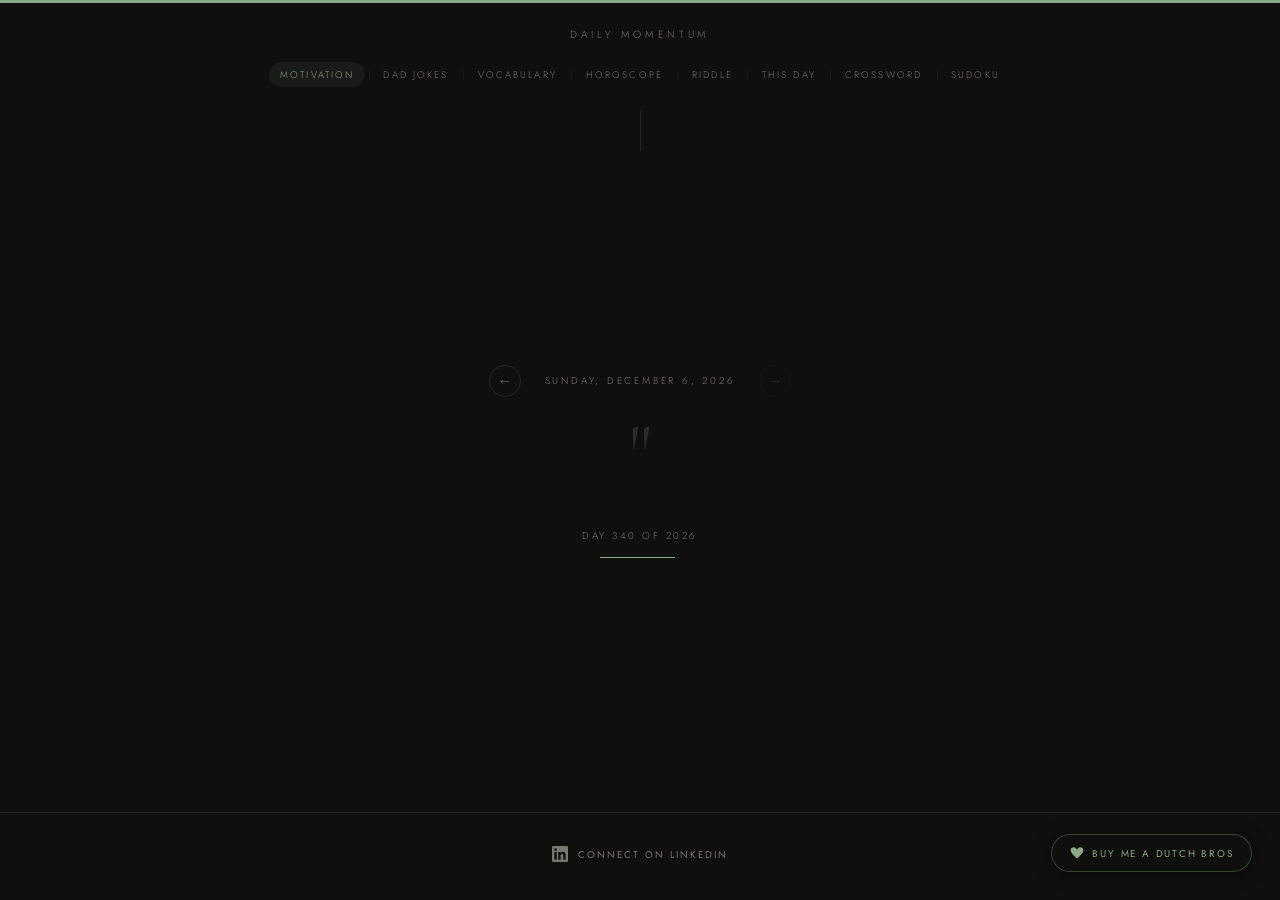
==== dailymomentum/index.html @ d1257cc6 "Add files via upload" ====
<!DOCTYPE html>
<html lang="en">
<head>
<meta charset="UTF-8">
<meta name="viewport" content="width=device-width, initial-scale=1.0">
<title>Daily Momentum - Motivation</title>
<link rel="preconnect" href="https://fonts.googleapis.com">
<link rel="preconnect" href="https://fonts.gstatic.com" crossorigin>
<link href="https://fonts.googleapis.com/css2?family=Cormorant+Garamond:ital,wght@0,300;0,400;1,300;1,400&family=Jost:wght@300;400;500&display=swap" rel="stylesheet">
<link rel="stylesheet" href="shared.css">
<style>
.quote-mark { font-family:'Cormorant Garamond',serif; font-size:5rem; line-height:0.4; color:var(--accent); opacity:0.2; display:block; margin-bottom:1.2rem; font-weight:300; }
.message { font-family:'Cormorant Garamond',serif; font-size:clamp(1.65rem,4vw,2.5rem); font-weight:300; line-height:1.45; color:var(--ink); letter-spacing:0.01em; max-width:660px; text-align:center; }
.day-counter { margin-top:2.5rem; font-size:0.62rem; letter-spacing:0.25em; text-transform:uppercase; color:var(--muted); }
.progress-bar { width:80px; height:1px; background:var(--rule); margin:0.9rem auto 0; overflow:hidden; }
.progress-fill { height:100%; background:var(--accent); }
</style>
</head>
<body>
<div class="top-rule"></div>
<p class="site-tag">Daily Momentum</p>
<nav>
  <a href="index.html" class="nav-link active">Motivation</a><span class="nav-sep">|</span>
  <a href="jokes.html" class="nav-link">Dad Jokes</a><span class="nav-sep">|</span>
  <a href="vocabulary.html" class="nav-link">Vocabulary</a><span class="nav-sep">|</span>
  <a href="horoscope.html" class="nav-link">Horoscope</a><span class="nav-sep">|</span>
  <a href="riddle.html" class="nav-link">Riddle</a><span class="nav-sep">|</span>
  <a href="history.html" class="nav-link">This Day</a><span class="nav-sep">|</span>
  <a href="crossword.html" class="nav-link">Crossword</a><span class="nav-sep">|</span>
  <a href="sudoku.html" class="nav-link">Sudoku</a>
</nav>
<div class="divider"></div>
<main>
  <div class="day-nav">
    <button class="day-nav-btn" id="prevBtn" onclick="changeDay(-1)">&#8592;</button>
    <span class="date-label" id="dateLabel"></span>
    <button class="day-nav-btn" id="nextBtn" onclick="changeDay(1)">&#8594;</button>
  </div>
  <div class="content-wrap" id="contentWrap">
    <span class="quote-mark">"</span>
    <p class="message" id="message"></p>
    <p class="day-counter" id="dayCounter"></p>
    <div class="progress-bar"><div class="progress-fill" id="progressFill"></div></div>
  </div>
</main>
<footer>
  <a href="https://www.linkedin.com/in/jebbreese/" class="linkedin-link" target="_blank" rel="noopener noreferrer">
    <svg xmlns="http://www.w3.org/2000/svg" viewBox="0 0 24 24"><path d="M20.447 20.452h-3.554v-5.569c0-1.328-.027-3.037-1.852-3.037-1.853 0-2.136 1.445-2.136 2.939v5.667H9.351V9h3.414v1.561h.046c.477-.9 1.637-1.85 3.37-1.85 3.601 0 4.267 2.37 4.267 5.455v6.286zM5.337 7.433a2.062 2.062 0 0 1-2.063-2.065 2.064 2.064 0 1 1 2.063 2.065zm1.782 13.019H3.555V9h3.564v11.452zM22.225 0H1.771C.792 0 0 .774 0 1.729v20.542C0 23.227.792 24 1.771 24h20.451C23.2 24 24 23.227 24 22.271V1.729C24 .774 23.2 0 22.222 0h.003z"/></svg>
    Connect on LinkedIn
  </a>
</footer>
<a href="https://paypal.me/jebbreese" class="donate-btn" target="_blank" rel="noopener noreferrer">
  <svg xmlns="http://www.w3.org/2000/svg" viewBox="0 0 24 24"><path d="M12 21.593c-5.63-5.539-11-10.297-11-14.402 0-3.791 3.068-5.191 5.281-5.191 1.312 0 4.151.501 5.719 4.457 1.59-3.968 4.464-4.447 5.726-4.447 2.54 0 5.274 1.621 5.274 5.181 0 4.069-5.136 8.625-11 14.402z"/></svg>
  Buy me a Dutch Bros
</a>
<script>
const messages = [
  "The work you do today is the foundation someone else will build on tomorrow.",
  "Clarity is not found in waiting. It comes from moving forward with what you know now.",
  "Small effort, repeated consistently, outperforms large effort applied sporadically.",
  "The person you are becoming is shaped by the choices you make when no one is watching.",
  "Every expert was once a beginner who decided not to quit.",
  "Discipline is not a cage. It is the structure that sets you free.",
  "Progress does not require perfection. It requires persistence.",
  "The day you stop comparing yourself to others is the day you start growing fastest.",
  "Your energy is finite. Spend it on what actually matters.",
  "Momentum is built in the moments when you act despite feeling uninspired.",
  "The obstacle is not in your way. It is the way.",
  "Focus less on who you were yesterday and more on who you are deciding to be today.",
  "Reputation is built one interaction at a time. Make each one count.",
  "Confidence is not the absence of doubt. It is acting in spite of it.",
  "A decision made with incomplete information is still better than no decision at all.",
  "The people who change the world are the ones who kept going one day longer than expected.",
  "You cannot pour from an empty vessel. Rest is part of the work.",
  "Do not wait for the right moment. Build the right habits and the moments will follow.",
  "Hard work without direction is just effort. Add intention and it becomes progress.",
  "The quality of your questions determines the quality of your life.",
  "Gratitude does not mean everything is fine. It means you can still find what is good.",
  "Resilience is not about bouncing back. It is about moving forward with what remains.",
  "The sharpest tool in your kit is your willingness to keep learning.",
  "Own the outcome. Even when the circumstances were not your fault.",
  "You are more capable than your worst day suggests.",
  "A plan imperfectly executed beats a perfect plan still being refined.",
  "The version of you that succeeds is the one who shows up consistently.",
  "What you tolerate, you teach others to expect from you.",
  "Patience is not passive. It is active trust in the process.",
  "Lead with curiosity and you will rarely run out of answers.",
  "The best apology is changed behavior.",
  "Hard days prove that you are doing something worth doing.",
  "Excellence is a standard, not an outcome. Hold it daily.",
  "You do not have to feel ready to begin.",
  "The courage to start is rarer than the talent to finish.",
  "Do not let the size of the goal distract you from the size of the next step.",
  "Character is not built in crisis. It is revealed there.",
  "What you think about most is what you become over time.",
  "Showing up for others is also showing up for yourself.",
  "The gap between where you are and where you want to be is called effort.",
  "Creativity is not a gift. It is a practice.",
  "Problems are just questions that have not been answered yet.",
  "The most powerful thing you can say is, I was wrong and here is what I learned.",
  "Success is not final. Keep building.",
  "Your mindset is not fixed. You can change it, starting today.",
  "Be the kind of person you would want to work alongside.",
  "What looks like luck from the outside is usually preparation meeting opportunity.",
  "The habit of beginning is worth more than the skill of finishing.",
  "Every challenge you have faced has already increased your capacity.",
  "Make the decision, then make it right.",
  "The most underrated skill is follow-through.",
  "A strong foundation is not glamorous. It is essential.",
  "Pressure is a signal that something important is at stake.",
  "Do the work that will matter to you in ten years.",
  "You earn trust in drops and lose it in buckets. Protect it accordingly.",
  "The details you overlook are often what others remember most.",
  "Growth is rarely comfortable and rarely announced. It just happens.",
  "When in doubt, be the most prepared person in the room.",
  "Saying no to the wrong things creates space for the right ones.",
  "What you learn in failure cannot be taught any other way.",
  "Generosity is a competitive advantage most people underestimate.",
  "Clarity of purpose turns ordinary effort into extraordinary results.",
  "The hardest part of any project is starting it honestly.",
  "Respect for others begins with respect for your own time and theirs.",
  "The voice that tells you to quit is not wisdom. It is fear.",
  "Doing good work quietly is still doing good work.",
  "Every great team was built one honest conversation at a time.",
  "Seek to understand before you seek to be understood.",
  "A strong week is built on a strong Monday morning decision.",
  "The most important meeting of the day is the one with yourself.",
  "What you practice in private performs in public.",
  "Ambition without humility is just arrogance in motion.",
  "Finishing what you start is a form of integrity.",
  "The uncomfortable conversation you are avoiding is probably the one you need most.",
  "Great outcomes are almost always the result of great consistency.",
  "You are allowed to outgrow the version of yourself from last year.",
  "Build something today that future you will be grateful for.",
  "How you treat people who can do nothing for you says everything about you.",
  "Every setback is a setup if you choose to see it that way.",
  "The habit of reflection is what separates experience from wisdom.",
  "Work ethic is not inherited. It is chosen every single day.",
  "Do not mistake motion for progress. Know the difference.",
  "Your attitude in difficult moments is your most visible leadership quality.",
  "The right answer delivered with kindness lands better than the right answer delivered harshly.",
  "Consistency in small things creates credibility in big things.",
  "Do not shrink yourself to fit into spaces that were too small for you anyway.",
  "Every great outcome was at some point just a decision to try.",
  "You become what you repeatedly do, not what you occasionally attempt.",
  "The people worth impressing are the ones who value substance over style.",
  "Feedback is not criticism. It is information. Use it.",
  "Intention without action is just a wish.",
  "The strongest thing you can say is, I need help.",
  "Every morning is an opportunity to correct yesterday's course.",
  "Impact does not require an audience. It requires commitment.",
  "Knowing when to pause is as important as knowing when to push.",
  "You are not behind. You are on your own timeline.",
  "The best use of your past is to learn from it, not to live in it.",
  "Hard work compounds just like interest. Start early and stay consistent.",
  "Your reputation travels further than you do. Tend to it.",
  "Do not let busyness masquerade as productivity.",
  "The biggest risk is taking no risks at all.",
  "Every person you meet knows something you do not. Stay curious.",
  "Discipline today creates options tomorrow.",
  "What seems impossible now will seem obvious once you have done it.",
  "The standard you set for yourself is the one others will eventually hold you to.",
  "Helping others succeed is one of the fastest ways to grow yourself.",
  "Momentum is real. Build it deliberately.",
  "The gap between knowing and doing is where most people get stuck.",
  "Do not wait for someone to give you permission to lead.",
  "Show up fully, even for the ordinary days.",
  "A calm mind makes better decisions than an urgent one.",
  "The work that feels most difficult is often the most worth doing.",
  "You have more influence than you realize. Use it well.",
  "Adaptability is not weakness. It is intelligence in motion.",
  "Own your mornings and you will own your outcomes.",
  "The quality of your relationships determines the quality of your results.",
  "Ask better questions. They lead to better answers and better thinking.",
  "Every version of success started as someone's unrealistic goal.",
  "Do not confuse comfort with safety. Growth lives outside comfort.",
  "Your habits are your biography, written one day at a time.",
  "Focus is not about doing less. It is about doing the right things fully.",
  "Be someone who keeps their word, especially to themselves.",
  "The fastest way to change how others see you is to change how you show up.",
  "Problems get smaller the moment you decide to solve them.",
  "Real confidence is quiet. It does not need to announce itself.",
  "Bring your best thinking to the smallest tasks. Excellence becomes a habit.",
  "Listening is a skill. Most people are just waiting to talk.",
  "The work you avoid is usually the work that will move you forward most.",
  "Your limitations are mostly mental. Test them regularly.",
  "Effort is not always enough, but it is always necessary.",
  "Good judgment comes from experience. Experience comes from bad judgment. Keep going.",
  "The person who reads widely rarely runs out of perspective.",
  "Do not rush the process. Trust it.",
  "Great leaders make the people around them feel capable.",
  "The decision to try again after failing is where character lives.",
  "You will not always feel motivated. Act anyway.",
  "The best investment you can make is in your own growth.",
  "A focused hour beats a distracted day.",
  "What you do in the next hour will define who you are tomorrow.",
  "Speak less. Listen more. Think before both.",
  "The way you do anything is the way you do everything.",
  "Protect your attention. It is your most valuable resource.",
  "Do not let perfect be the reason good never gets done.",
  "Results are the receipts of effort. Keep showing up.",
  "Build the kind of integrity that holds up when no one is looking.",
  "The people who make a real difference show up before they are needed.",
  "Every great achievement is just a series of ordinary efforts strung together.",
  "Vulnerability is not weakness. It is the beginning of real connection.",
  "You grow most in the spaces between certainty and clarity.",
  "What you consistently practice, you eventually become.",
  "Make decisions based on who you are becoming, not who you have been.",
  "A sense of humor about yourself is a sign of genuine confidence.",
  "Do not underestimate how far a kind word travels.",
  "Strength is not the absence of struggle. It is what you build through it.",
  "The competitor you should focus on most is yesterday's version of you.",
  "Success rarely looks the way you imagined it. Embrace that.",
  "Stay in motion. Even slow progress beats a standstill.",
  "You attract what you consistently put out into the world.",
  "The people who earn the most trust are the ones who ask for the least of it.",
  "Do not let fear of judgment keep you from making good decisions.",
  "Every problem you solve builds the toolkit for the next one.",
  "Being present is the rarest gift you can give anyone, including yourself.",
  "The ideas you act on matter more than the ideas you collect.",
  "Good values are expensive in the short term and priceless in the long run.",
  "Build your energy, protect your focus, and the results will follow.",
  "The best teams are built on psychological safety, not just skill.",
  "Teach what you know and you will understand it better yourself.",
  "Comfort zones are comfortable because nothing is at stake.",
  "Every day you stay consistent adds a brick to something worth building.",
  "The person who takes responsibility rarely stays stuck for long.",
  "Take pride in the work, not just the outcome.",
  "Gratitude and ambition are not in conflict. You can hold both.",
  "The simplest path to respect is to do what you say you will do.",
  "Think long-term when planning and short-term when executing.",
  "Asking for feedback is a sign of strength, not insecurity.",
  "You will never feel fully ready. Start anyway.",
  "The world benefits most from people who operate at their full capacity.",
  "What costs you nothing today may cost you everything tomorrow.",
  "A well-rested mind outperforms an exhausted one every time.",
  "Your principles are only real if they hold up under pressure.",
  "The quality of your focus determines the quality of your output.",
  "What you measure, you can improve. Start tracking what matters.",
  "Give people the benefit of the doubt until they give you reason not to.",
  "The work you put in before the opportunity arrives is what makes you ready for it.",
  "Courage is not fearlessness. It is action in the presence of fear.",
  "Execution separates those who dream from those who deliver.",
  "You are the average of the standards you are willing to tolerate.",
  "Do not let a hard week convince you that you are not capable.",
  "The most important deadline is the one you set for yourself.",
  "Every interaction is an opportunity to earn or erode trust.",
  "Build something today that does not require your constant presence to function.",
  "Spend more time with people who challenge you to grow.",
  "The best version of yourself is not finished being built.",
  "Tenacity is not stubbornness. It is belief that the effort is worth it.",
  "Write the plan, work the plan, revise the plan. Repeat.",
  "The discipline to delay gratification is one of the most powerful skills you can develop.",
  "Problems rarely solve themselves. Show up and engage.",
  "You are not competing with others. You are competing with your own potential.",
  "The work that builds the most character is the work no one applauds.",
  "Make it a habit to do at least one hard thing before noon.",
  "Real change does not announce itself. It shows up quietly in your daily choices.",
  "People remember how you made them feel long after they forget what you said.",
  "Your environment shapes your outcomes. Design it intentionally.",
  "The most important word in a long career is sustainable.",
  "Make the ask. The worst answer is no, and you already have that.",
  "Clarity comes from action, not from overthinking.",
  "Precision in language leads to precision in thinking.",
  "You cannot lead others further than you have gone yourself.",
  "Surround yourself with people who raise the bar, not lower it.",
  "Do not measure your success by someone else's measuring stick.",
  "The best negotiating position is not needing the deal.",
  "Energy is contagious. Decide what kind you want to spread.",
  "Simplify before you amplify.",
  "The goal is not just to survive the hard days. It is to learn from them.",
  "Do not underestimate the value of showing up calm.",
  "The breakthrough rarely comes when expected. Keep working and it will come.",
  "Every conversation is a chance to either build or damage something.",
  "What you read shapes how you think. Choose your inputs carefully.",
  "The people who succeed long-term are the ones who make it about more than themselves.",
  "You cannot control everything that happens, but you can control your response.",
  "Do less, but do it better.",
  "Progress on purpose is more valuable than progress by accident.",
  "The harder the lesson, the longer it tends to stick.",
  "Your ability to stay composed under pressure will always be noticed.",
  "Look for the lesson before you look for the exit.",
  "Act like the professional you want to be remembered as.",
  "The smallest acts of integrity form the strongest reputations.",
  "Do not just work hard. Work in the direction that matters.",
  "Excellence is not an event. It is a daily practice.",
  "The best ideas are often the simplest ones executed well.",
  "Seek clarity, act with purpose, and the rest tends to follow.",
  "You are not your past results. You are your next decision.",
  "Good character is doing the right thing when it costs you something.",
  "Momentum is maintained by showing up even when the results are not yet visible.",
  "The projects worth doing are the ones that still feel worth it on the hard days.",
  "Do the work nobody else wants to do and you will rarely lack opportunities.",
  "A clear vision carried into daily action is the foundation of everything meaningful.",
  "Rest is not a reward. It is a requirement.",
  "What drains your energy is telling you something. Pay attention.",
  "The way you handle endings determines the quality of your beginnings.",
  "You grow by doing things you do not yet know how to do.",
  "The right habit at the right time can change the trajectory of a year.",
  "Finishing strong matters as much as starting well.",
  "The difference between ordinary and extraordinary is often just sustained effort.",
  "Make someone else's day a little easier. It costs almost nothing.",
  "Strong decisions come from clear values, not just clear data.",
  "The most confident people in the room are usually the most prepared.",
  "Effort applied in the wrong direction is still wasted. Think before you push.",
  "Your word is your brand. Keep it.",
  "Invest in relationships before you need them. They are not built in emergencies.",
  "When the path is unclear, move toward clarity by taking one more step.",
  "The quiet consistency of good work is the most reliable path forward.",
  "Hold yourself to the standard you would be proud to defend publicly.",
  "Failure is not the opposite of success. It is part of the process.",
  "Keep going. You have made it through every hard day so far.",
  "The world needs more people who do what they say and mean what they do.",
  "Your best thinking happens when you give it the space and silence it deserves.",
  "Doing the right thing slowly is still doing the right thing.",
  "The courage to be honest, even when it costs you, is rare and valuable.",
  "Everything worthwhile is on the other side of consistent effort.",
  "Do not let a difficult season convince you that this is your permanent condition.",
  "What you build today, with care and intention, is the legacy you leave behind.",
  "The version of you that kept going despite the doubt is the one worth becoming.",
  "Every day is a fresh opportunity to move closer to who you are meant to be.",
  "Start where you are. Use what you have. Do what you can.",
  "The people who make a lasting impact rarely set out to be impressive. They set out to be useful.",
  "Act from your values and you will rarely regret the outcome.",
  "Your best work is still ahead of you. Keep showing up for it.",
  "Do good work. Be honest. Treat people well. The rest takes care of itself.",
  "The most important thing you can do today is the thing you have been putting off.",
  "Quiet persistence in the face of difficulty is among the highest forms of courage.",
  "Every decision you make is a vote for the person you are becoming.",
  "Build a life that reflects your values, not just your ambitions.",
  "The work is never finished. That is not a problem. That is the point.",
  "What matters most rarely makes the most noise. Pay attention to the quiet things.",
  "Today's effort is tomorrow's advantage.",
  "You are not here to be comfortable. You are here to grow.",
  "Keep your standards high and your excuses low.",
  "The person who gives their best, regardless of the outcome, lives without regret.",
  "One good decision today can change the course of the entire week.",
  "Integrity is not situational. It is constant or it is nothing.",
  "The strongest people are not the ones who never struggle. They are the ones who keep going.",
  "Every day you choose your direction. Choose deliberately.",
  "The work of becoming your best self is the most important work there is.",
  "Be someone others can count on, starting with being someone you can count on.",
  "The future belongs to those who prepare for it today.",
  "What you start today, finish. Your word to yourself matters most of all."
];

function getDayOfYear(date) {
  const start = new Date(date.getFullYear(), 0, 0);
  return Math.floor((date - start) / 86400000);
}

function formatDate(date) {
  return date.toLocaleDateString('en-US', { weekday:'long', month:'long', day:'numeric', year:'numeric' });
}

const today = new Date(); today.setHours(0,0,0,0);
let offset = 0;

function render() {
  const d = new Date(today); d.setDate(d.getDate() + offset);
  const day = getDayOfYear(d);
  const idx = ((day - 1) % 365 + 365) % 365;
  document.getElementById('dateLabel').textContent = formatDate(d);
  document.getElementById('message').textContent = messages[idx];
  document.getElementById('dayCounter').textContent = 'Day ' + day + ' of ' + d.getFullYear();
  document.getElementById('progressFill').style.width = Math.min((day/365)*100,100) + '%';
  document.getElementById('prevBtn').disabled = offset <= -30;
  document.getElementById('nextBtn').disabled = offset >= 0;
  const w = document.getElementById('contentWrap');
  w.style.animation = 'none'; w.offsetHeight; w.style.animation = '';
}

function changeDay(dir) { offset += dir; render(); }
render();
</script>
</body>
</html>
---- dailymomentum/shared.css ----
*, *::before, *::after { box-sizing: border-box; margin: 0; padding: 0; }

:root {
  --bg: #0F0F0D;
  --ink: #E8E4DC;
  --muted: #7A7670;
  --accent: #8BA888;
  --accent-dim: rgba(139,168,136,0.35);
  --rule: rgba(232,228,220,0.1);
  --card: rgba(232,228,220,0.04);
  --card-border: rgba(232,228,220,0.08);
}

html, body {
  min-height: 100%;
  background: var(--bg);
  color: var(--ink);
  font-family: 'Jost', sans-serif;
  font-weight: 300;
  -webkit-font-smoothing: antialiased;
}

body { display: flex; flex-direction: column; min-height: 100vh; }

.top-rule { width: 100%; height: 3px; background: var(--accent); flex-shrink: 0; }

nav {
  display: flex;
  align-items: center;
  justify-content: center;
  flex-wrap: wrap;
  gap: 0.15rem;
  padding: 1.25rem 1.5rem 0;
}

.nav-link {
  font-family: 'Jost', sans-serif;
  font-weight: 300;
  font-size: 0.6rem;
  letter-spacing: 0.22em;
  text-transform: uppercase;
  color: var(--muted);
  text-decoration: none;
  padding: 0.35rem 0.7rem;
  border-radius: 2rem;
  transition: color 0.2s, background 0.2s;
}

.nav-link:hover { color: var(--ink); }
.nav-link.active { color: var(--accent); background: rgba(139,168,136,0.08); }

.nav-sep {
  color: var(--rule);
  font-size: 0.6rem;
  user-select: none;
}

.site-tag {
  font-family: 'Jost', sans-serif;
  font-weight: 300;
  font-size: 0.65rem;
  letter-spacing: 0.35em;
  text-transform: uppercase;
  color: var(--muted);
  text-align: center;
  padding: 1.5rem 2rem 0;
}

.divider {
  width: 1px;
  height: 40px;
  background: var(--rule);
  margin: 1.5rem auto;
}

main {
  flex: 1;
  display: flex;
  flex-direction: column;
  align-items: center;
  justify-content: center;
  padding: 1rem 2rem 5rem;
  max-width: 860px;
  margin: 0 auto;
  width: 100%;
}

.day-nav {
  display: flex;
  align-items: center;
  gap: 1.5rem;
  margin-bottom: 2.5rem;
}

.day-nav-btn {
  background: none;
  border: 1px solid var(--rule);
  color: var(--muted);
  width: 32px;
  height: 32px;
  border-radius: 50%;
  cursor: pointer;
  display: flex;
  align-items: center;
  justify-content: center;
  font-size: 0.9rem;
  transition: border-color 0.2s, color 0.2s;
  flex-shrink: 0;
}

.day-nav-btn:hover { border-color: var(--accent); color: var(--accent); }
.day-nav-btn:disabled { opacity: 0.2; cursor: default; }

.date-label {
  font-size: 0.62rem;
  letter-spacing: 0.28em;
  text-transform: uppercase;
  color: var(--muted);
  font-weight: 300;
}

.content-wrap {
  opacity: 0;
  transform: translateY(14px);
  animation: rise 0.9s cubic-bezier(0.22,1,0.36,1) 0.1s forwards;
  width: 100%;
  display: flex;
  flex-direction: column;
  align-items: center;
}

@keyframes rise { to { opacity: 1; transform: translateY(0); } }

footer {
  padding: 2rem 2rem;
  text-align: center;
  border-top: 1px solid var(--rule);
  margin-top: auto;
}

.linkedin-link {
  display: inline-flex;
  align-items: center;
  gap: 0.6rem;
  text-decoration: none;
  color: var(--muted);
  font-size: 0.62rem;
  letter-spacing: 0.2em;
  text-transform: uppercase;
  font-weight: 400;
  transition: color 0.2s;
}
.linkedin-link:hover { color: var(--accent); }
.linkedin-link svg { width: 16px; height: 16px; fill: currentColor; flex-shrink: 0; }

.donate-btn {
  position: fixed;
  bottom: 1.75rem;
  right: 1.75rem;
  display: inline-flex;
  align-items: center;
  gap: 0.55rem;
  background: #0F0F0D;
  border: 1px solid rgba(139,168,136,0.35);
  color: var(--accent);
  text-decoration: none;
  font-family: 'Jost', sans-serif;
  font-weight: 400;
  font-size: 0.62rem;
  letter-spacing: 0.18em;
  text-transform: uppercase;
  padding: 0.65rem 1.1rem;
  border-radius: 2rem;
  transition: border-color 0.2s, color 0.2s, background 0.2s;
  z-index: 100;
  box-shadow: 0 2px 16px rgba(0,0,0,0.5);
}
.donate-btn:hover { border-color: var(--accent); background: rgba(139,168,136,0.08); color: #c8ddc6; }
.donate-btn svg { width: 14px; height: 14px; fill: currentColor; flex-shrink: 0; }
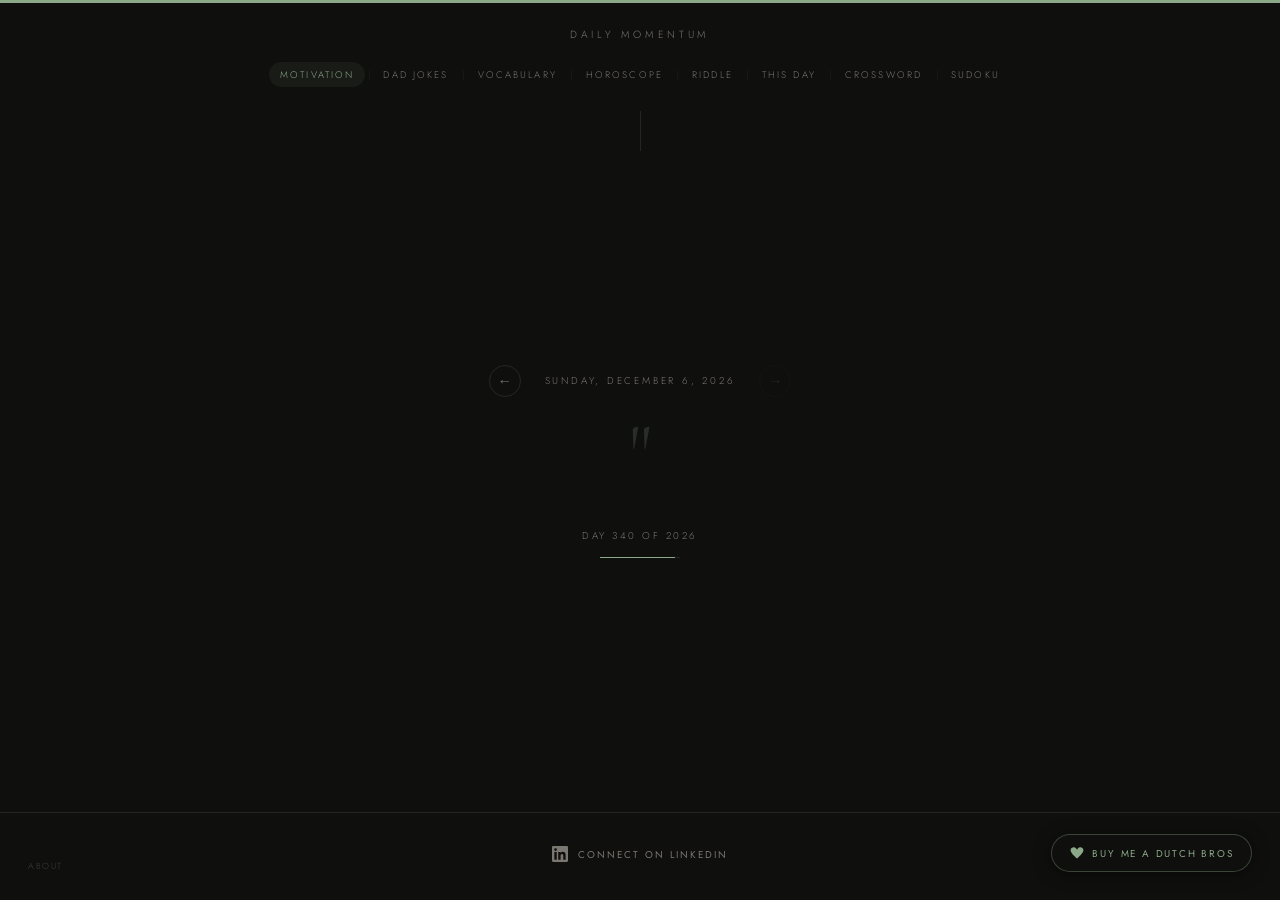
==== commit 286e8c7c: "Add files via upload" ====
--- a/dailymomentum/index.html
+++ b/dailymomentum/index.html
@@ -373,5 +373,6 @@
 function changeDay(dir) { offset += dir; render(); }
 render();
 </script>
+<a href="about.html" class="about-link">About</a>
 </body>
 </html>
--- a/dailymomentum/shared.css
+++ b/dailymomentum/shared.css
@@ -177,3 +177,30 @@
 }
 .donate-btn:hover { border-color: var(--accent); background: rgba(139,168,136,0.08); color: #c8ddc6; }
 .donate-btn svg { width: 14px; height: 14px; fill: currentColor; flex-shrink: 0; }
+
+.about-link {
+  position: fixed;
+  bottom: 1.75rem;
+  left: 1.75rem;
+  font-family: 'Jost', sans-serif;
+  font-size: 0.55rem;
+  letter-spacing: 0.18em;
+  text-transform: uppercase;
+  color: rgba(122,118,112,0.45);
+  text-decoration: none;
+  transition: color 0.2s;
+  z-index: 100;
+}
+.about-link:hover { color: var(--muted); }
+
+/* ── mobile ── */
+@media (max-width: 600px) {
+  nav { gap: 0.1rem; padding: 1rem 0.75rem 0; }
+  .nav-link { font-size: 0.52rem; padding: 0.3rem 0.45rem; letter-spacing: 0.14em; }
+  .nav-sep { font-size: 0.5rem; }
+  main { padding: 0.75rem 1rem 5rem; }
+  .day-nav { gap: 0.75rem; margin-bottom: 1.5rem; }
+  .date-label { font-size: 0.55rem; letter-spacing: 0.15em; }
+  .donate-btn { bottom: 1rem; right: 1rem; font-size: 0.55rem; padding: 0.5rem 0.85rem; }
+  .about-link { bottom: 1rem; left: 1rem; }
+}
